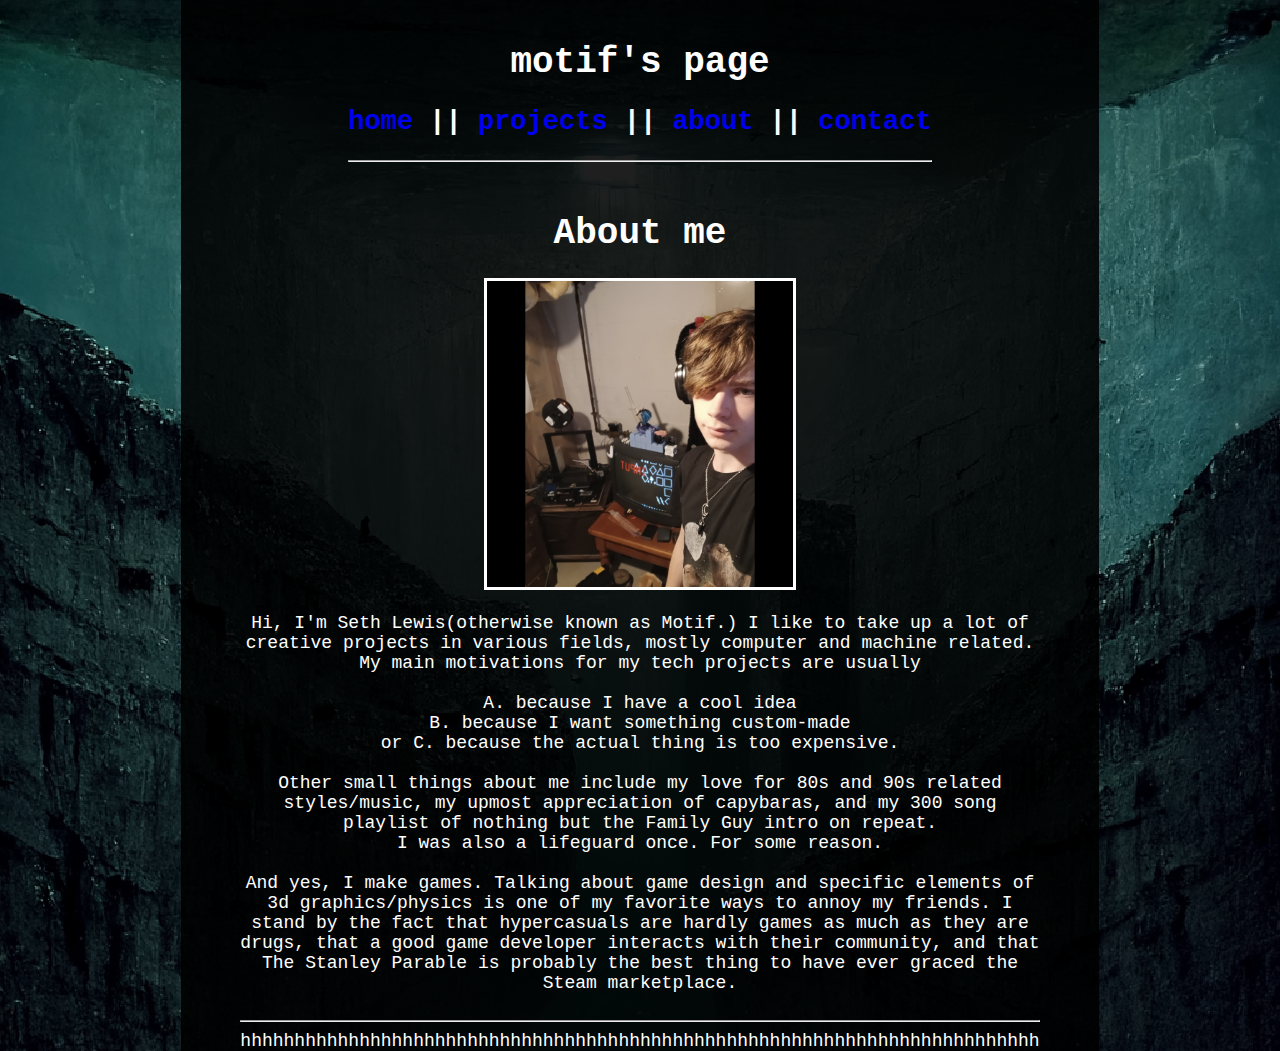
==== about.html @ 1da6bf33 "stuff" ====
<!DOCTYPE html>
<html>
    <head>
        <title> motif </title>
        <link rel="icon" type="image/x-icon" href="favicon.ico">
        <link rel="shortcut icon" href="favicon.ico" type="image/x-icon">
        <link rel="apple-touch-icon" href="favicon.ico" type="image/x-icon">
        <link rel="stylesheet" href="style.css">
    </head>
    <body>
        <header>
            <h1>
                motif's page
            </h1>
            <h2>
                <a href="index.html">home</a> ||
                <a href="projectindex.html">projects</a> ||
                <a href="about.html">about</a> ||
                <a href="contact.html">contact</a>
            </h2>
            <hr>
        </header>
        <article>
            <h1>About me</h1>
            <img src="images/aboutme/room.jpg" class="projectimg">
            <br>
            <p>
                Hi, I'm Seth Lewis(otherwise known as Motif.) I like
                to take up a lot of creative projects in various fields,
                mostly computer and machine related. My main
                motivations for my tech projects are usually
                <br>
                <br>
                A. because I have a cool idea
                <br>
                B. because I want something custom-made
                <br>
                or C. because the actual thing is too expensive.
                <br>
                <br>
                Other small things about me include my love for 80s and 90s
                related styles/music, my upmost appreciation of capybaras, and
                my 300 song playlist of nothing but the Family Guy intro on repeat.
                <br>
                I was also a lifeguard once. For some reason.
                <br>
                <br>
                And yes, I make games. Talking about game design and specific elements
                of 3d graphics/physics is one of my favorite ways to annoy my friends.
                I stand by the fact that hypercasuals are hardly games as much as they are drugs,
                that a good game developer interacts with their community, and that
                The Stanley Parable is probably the best thing to have ever graced the Steam marketplace.
            </p>
        </article>
        <footer>
            <hr>
            hhhhhhhhhhhhhhhhhhhhhhhhhhhhhhhhhhhhhhhhhhhhhhhhhhhhhhhhhhhhhhhhhhhhhhhhhh
        </footer>
    </body>
</html>
---- style.css ----
html {
    background-image: url("images/bg.png");
    background-size: 100%;
    image-rendering: pixelated;
    image-rendering: crisp-edges;
}

body {
    display: flex;
    align-items: center;
    flex-direction: column;
    justify-content: center;
    max-width: 45em;
    margin: 0 auto;
    padding-left: 3em;
    padding-right: 3em;
    background-color: #000000e0;
    font-family: 'Courier New', Courier, monospace;
    text-align: center;
    color: white;
    image-rendering: auto;
    font-size: large;
}

ul{
    align-self: center;
    text-align: center;
    width: 10em;
}

hr {
    display: block;
    margin: 0.5em auto;
    border-style: inset;
    border-width: 1px;
    clear: both;
}

img{
    width: 35em;
}

a{
    text-decoration: none;
}


/* ----- UTILITY CLASSES ----- */
.inline {
    display: inline;
}

.projectimg{
    height: 17em;
    width: 17em;
    border-width: 3px;
    border-style: solid;
    border-color: white;
}

.listimg{
    width: 20em;
    border-width: 3px;
    border-style: solid;
    border-color: white;
    text-align: center;
}

.listtext{
    align-items: center;
    flex-direction: column;
    justify-content: center;
    max-width: 50em;
    margin: 0 auto;
    padding-left: 2em;
    padding-right: 2em;
    text-align: center;
    color: white;
    image-rendering: auto;
    font-size: medium;
    vertical-align: bottom;
}

.listtext:hover{
    color: rgb(65, 83, 133);
}

.special{
    flex-direction: column;
    max-width: 50em;
    margin: 0 auto;
    padding-left: 2em;
    padding-right: 2em;
    color: white;
    image-rendering: auto;
    font-size: medium;
    background-color: #2f887c80;
    border: #17b8a2;
    border-width: 3px;
    border-style: solid;
}

.specialimg{
    max-width: 15em;
    border-width: 3px;
    border-style: solid;
    border: #000000;
    text-align: center;
    filter: drop-shadow(8px 16px 6px rgb(0, 0, 0));
}

/* ----- HEADER STYLING ----- */
body header {
    height: 7em;
    margin-top: 1em;
    margin-bottom: 2.5em;
}

img.logo {
    width: auto;
    height: 5em;
}

nav {
    height: 2em;
}

nav a {
    text-transform: uppercase;
    font-size: 1rem;
    margin-left: 0.5rem;
    margin-right: 0.5rem;
}

/* ----- ARTICLE STYLING ----- */
body article {
    flex: 1;
}

/* ----- FOOTER STYLING ----- */
body footer {
    height: auto;
}

footer > div {
    margin-bottom: 1em;
}
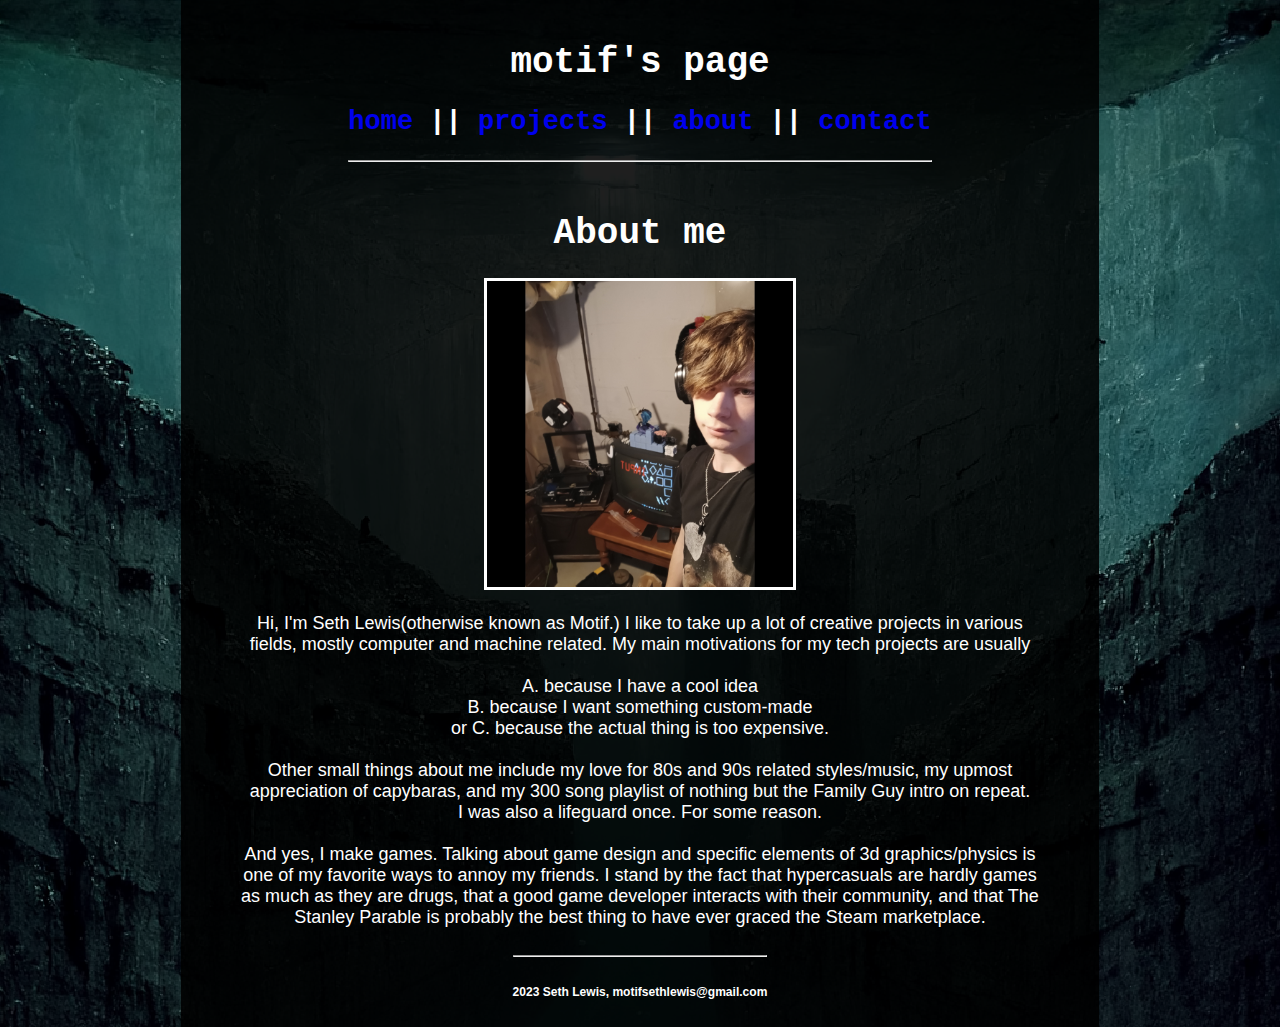
==== commit 8d5689a3: "reasonable footer" ====
--- a/about.html
+++ b/about.html
@@ -54,7 +54,7 @@
         </article>
         <footer>
             <hr>
-            hhhhhhhhhhhhhhhhhhhhhhhhhhhhhhhhhhhhhhhhhhhhhhhhhhhhhhhhhhhhhhhhhhhhhhhhhh
+            <h6>2023 Seth Lewis, motifsethlewis@gmail.com</h6>
         </footer>
     </body>
 </html>--- a/style.css
+++ b/style.css
@@ -15,7 +15,7 @@
     padding-left: 3em;
     padding-right: 3em;
     background-color: #000000e0;
-    font-family: 'Courier New', Courier, monospace;
+    font-family: 'Lexend', sans-serif;
     text-align: center;
     color: white;
     image-rendering: auto;
@@ -34,6 +34,14 @@
     border-style: inset;
     border-width: 1px;
     clear: both;
+}
+
+h1{
+    font-family: 'Courier New', Courier, monospace;
+}
+
+h2{
+    font-family: 'Courier New', Courier, monospace;
 }
 
 img{
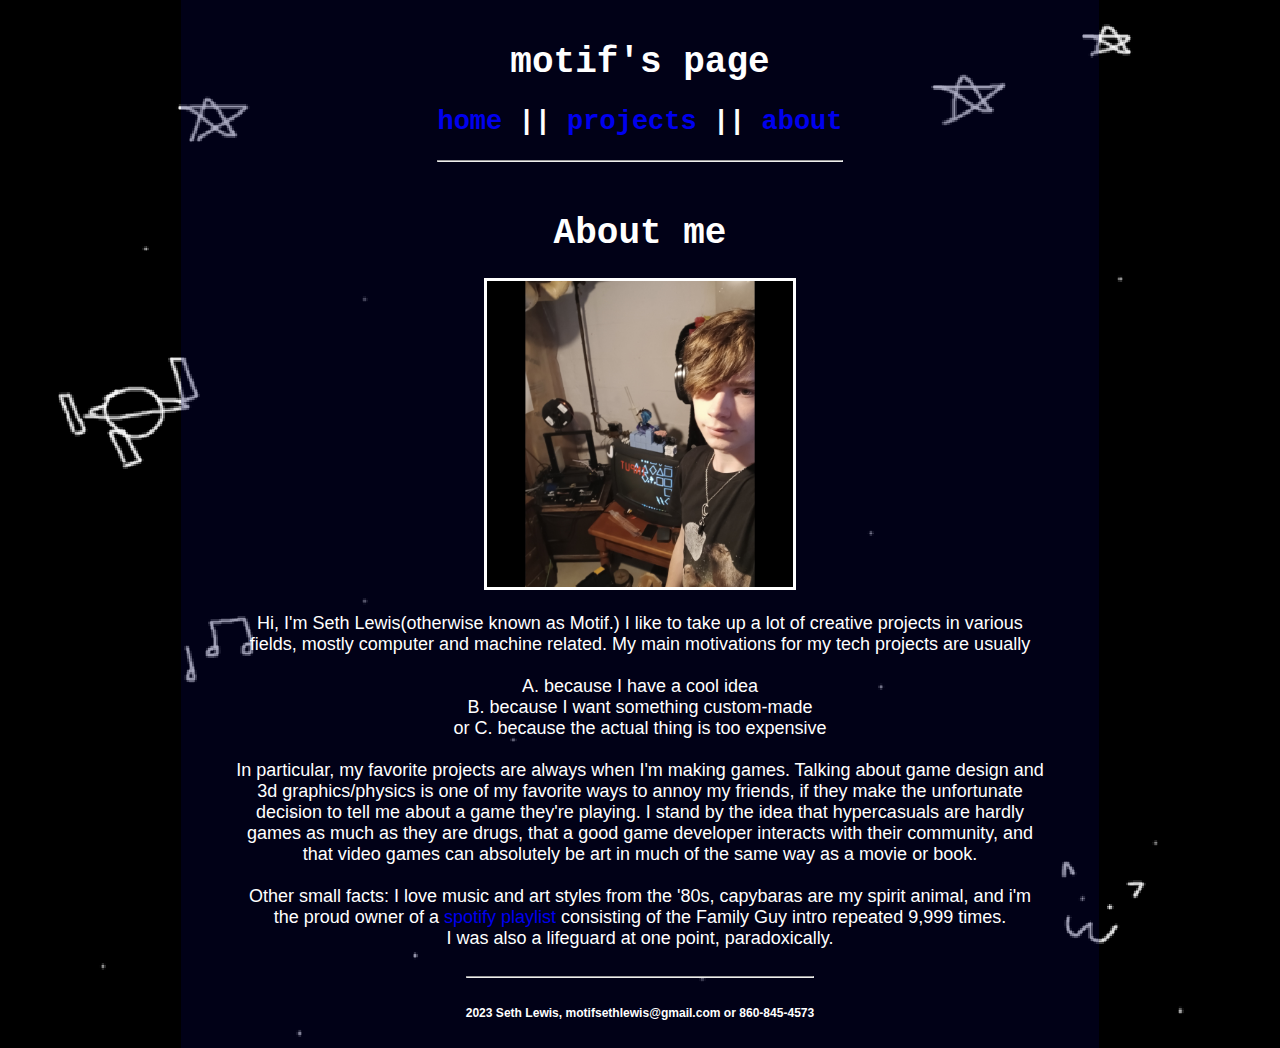
==== commit ecd31e4c: "updated a lotta things" ====
--- a/about.html
+++ b/about.html
@@ -15,8 +15,7 @@
             <h2>
                 <a href="index.html">home</a> ||
                 <a href="projectindex.html">projects</a> ||
-                <a href="about.html">about</a> ||
-                <a href="contact.html">contact</a>
+                <a href="about.html">about</a>
             </h2>
             <hr>
         </header>
@@ -35,26 +34,26 @@
                 <br>
                 B. because I want something custom-made
                 <br>
-                or C. because the actual thing is too expensive.
+                or C. because the actual thing is too expensive
                 <br>
                 <br>
-                Other small things about me include my love for 80s and 90s
-                related styles/music, my upmost appreciation of capybaras, and
-                my 300 song playlist of nothing but the Family Guy intro on repeat.
-                <br>
-                I was also a lifeguard once. For some reason.
+                In particular, my favorite projects are always when I'm making games. Talking about game design and
+                3d graphics/physics is one of my favorite ways to annoy my friends, if they make the unfortunate decision
+                to tell me about a game they're playing. I stand by the idea that hypercasuals are hardly games as much as they are drugs,
+                that a good game developer interacts with their community, and that
+                video games can absolutely be art in much of the same way as a movie or book.
                 <br>
                 <br>
-                And yes, I make games. Talking about game design and specific elements
-                of 3d graphics/physics is one of my favorite ways to annoy my friends.
-                I stand by the fact that hypercasuals are hardly games as much as they are drugs,
-                that a good game developer interacts with their community, and that
-                The Stanley Parable is probably the best thing to have ever graced the Steam marketplace.
+                Other small facts: I love music and art styles from the '80s, capybaras are my spirit animal, and i'm the proud owner of a 
+                <a href="https://open.spotify.com/playlist/0rkglfmFP5AAP0p0XbJLJD?si=ae9a603df3b64a82" target=”_blank” rel="noopener noreferrer">spotify playlist</a>
+                consisting of the Family Guy intro repeated 9,999 times.
+                <br>
+                I was also a lifeguard at one point, paradoxically.
             </p>
         </article>
         <footer>
             <hr>
-            <h6>2023 Seth Lewis, motifsethlewis@gmail.com</h6>
+            <h6>2023 Seth Lewis, motifsethlewis@gmail.com or 860-845-4573</h6>
         </footer>
     </body>
 </html>--- a/style.css
+++ b/style.css
@@ -14,7 +14,7 @@
     margin: 0 auto;
     padding-left: 3em;
     padding-right: 3em;
-    background-color: #000000e0;
+    background-color: #02034b4f;
     font-family: 'Lexend', sans-serif;
     text-align: center;
     color: white;
@@ -23,9 +23,15 @@
 }
 
 ul{
-    align-self: center;
-    text-align: center;
-    width: 10em;
+    align-self: left;
+    text-align: left;
+    width: 40em;
+}
+
+ol{
+    align-self: left;
+    text-align: left;
+    width: 40em;
 }
 
 hr {
